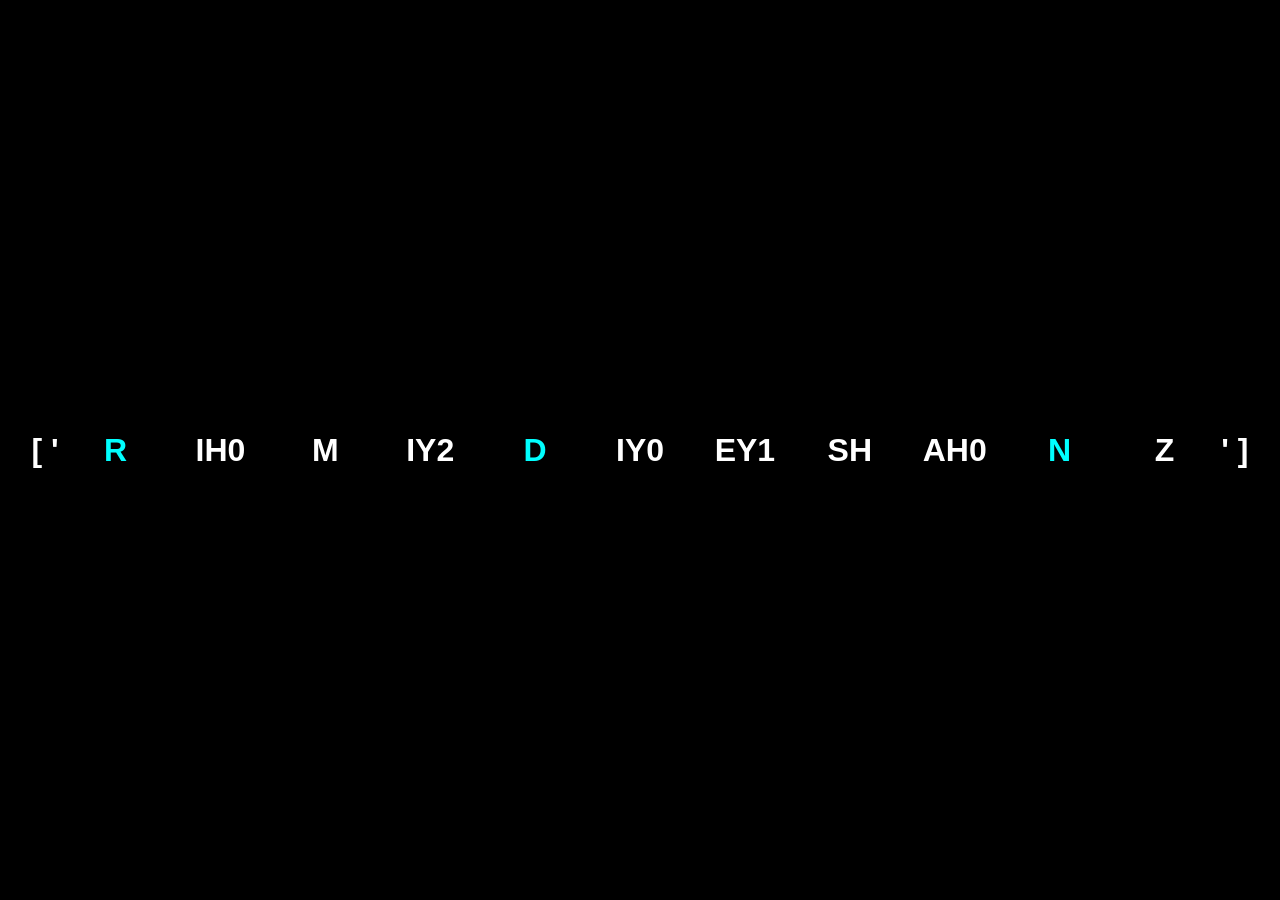
==== index.html @ eecc821e "init" ====
<!doctype html>
<html lang="en">
  <head>
    <meta charset="UTF-8" />
    <meta name="viewport" content="width=device-width, initial-scale=1.0" />
    <title>REMEDIATIONS</title>
    <!-- <link rel="icon" type="image/svg+xml" href="/favicon.svg" /> -->
    <link rel="preconnect" href="https://fonts.googleapis.com" />
    <link rel="preconnect" href="https://fonts.gstatic.com" crossorigin />
    <link
      href="https://fonts.googleapis.com/css2?family=Caudex:ital,wght@0,400;0,700;1,400;1,700&family=Instrument+Serif:ital@0;1&family=Jacquard+12&family=PT+Serif:ital,wght@0,400;0,700;1,400;1,700&display=swap"
      rel="stylesheet"
    />
    <link rel="stylesheet" href="style.css" />
    <style>
      .toggle {
        display: inline-block;
        width: 3em;
        text-align: center;
      }
    </style>
  </head>
  <body>
    <main>
      <h1 id="title"></h1>
    </main>

    <script>
      const phonemeMap = [
        { phoneme: "R", letter: "R" },
        { phoneme: "IH0", letter: "E" },
        { phoneme: "M", letter: "M" },
        { phoneme: "IY2", letter: "E" },
        { phoneme: "D", letter: "D" },
        { phoneme: "IY0", letter: "I" },
        { phoneme: "EY1", letter: "A" },
        { phoneme: "SH", letter: "TI" },
        { phoneme: "AH0", letter: "O" },
        { phoneme: "N", letter: "N" },
        { phoneme: "Z", letter: "S" },
      ];

      document.addEventListener("DOMContentLoaded", function () {
        const h1 = document.querySelector("h1");

        let html = "[ ' ";
        phonemeMap.forEach((item, index) => {
          let toggle = `<span class="toggle" data-index="${index}">${item.phoneme}</span>`;

          if (index === 0) {
            toggle = `<a href="./closecaptions.html">${toggle}</a>`;
          } else if (index === 4) {
            toggle = `<a href="./fragments.html">${toggle}</a>`;
          } else if (index === 9) {
            toggle = `<a href="./metamorphoses.html">${toggle}</a>`;
          }

          html += toggle;
          if (index < phonemeMap.length - 1) html += " ";
        });
        html += " ' ]";

        h1.innerHTML = html;

        const toggles = document.querySelectorAll(".toggle");
        toggles.forEach((el, index) => {
          let isShowingPhoneme = true;
          const delay = index * 200; // Stagger

          setTimeout(() => {
            setInterval(() => {
              const data = phonemeMap[index];
              el.textContent = isShowingPhoneme ? data.letter : data.phoneme;
              isShowingPhoneme = !isShowingPhoneme;
            }, 1500);
          }, delay);
        });
      });
    </script>
  </body>
</html>
---- style.css ----
html {
  font-family: "trade gothic next", sans-serif;
  background-color: black;
  color: white;
  margin: 0;
  padding: 0;
}

body {
  margin: 0;
}

a {
  color: cyan;
  text-decoration: none;
  transition: ease-in-out 0.5s color;
}

a:hover {
  color: red;
}

/* CLOSE CAPTIONS */

main {
  position: relative;
  z-index: 1;
  display: flex;
  flex-direction: column;
  align-items: center;
  justify-content: center;
  width: 100%;
  height: 100vh;
}

canvas {
  position: fixed;
  inset: 0;
  z-index: 0;
  pointer-events: none;
}

.container {
  position: relative;
  z-index: 1;
}

div.circle {
  width: 400px;
  height: 400px;
  border-radius: 50%;
  background-color: white;
  overflow: hidden;
  transition: ease-in-out 1.5s all;
  mix-blend-mode: difference;
  box-shadow: 0 0 200px cyan;
  z-index: 3;
}

div.circle a {
  display: block;
  width: 100%;
  height: 100%;
  border-radius: 50%;
}

div.circle:hover {
  box-shadow: 0 0 200px red;
  background-color: black;
}

div.back {
  position: fixed;
  left: 10px;
  bottom: 10px;
  width: 30px;
  height: 30px;
  border-radius: 50%;
  background-color: black;
  overflow: hidden;
  transition: ease-in-out 1.5s all;
  mix-blend-mode: difference;
  box-shadow: 0 0 20px red;
  z-index: 1;
}

div.back a {
  display: block;
  width: 100%;
  height: 100%;
  border-radius: 50%;
}

div.back:hover {
  background-color: white;
  box-shadow: 0 0 20px cyan;
}

div.eclipse {
  position: fixed;
  width: 300px;
  height: 300px;
  border-radius: 50%;
  background-color: black;
  overflow: hidden;
  transition: ease-in-out 1.5s all;
  mix-blend-mode: difference;
  box-shadow: 0 0 200px red;
  z-index: 1;
}

div.eclipse:hover {
  background-color: white;
  box-shadow: 0 0 200px cyan;
}

div.eclipse.e1 {
  left: 400px;
  bottom: 400px;
  width: 300px;
  height: 300px;
  z-index: 4;
}

div.eclipse.e2 {
  left: 20px;
  top: 40px;
  width: 800px;
  height: 800px;
}

div.eclipse.e3 {
  right: 100px;
  bottom: 40px;
  width: 500px;
  height: 500px;
}

div.eclipse.e4 {
  left: 100px;
  top: 400px;
  width: 1000px;
  height: 1000px;
}

div.eclipse.e5 {
  right: 0px;
  top: 0px;
  width: 500px;
  height: 500px;
}

/* METAMORPHOSES */

div.grid {
  width: 100vw;
  height: 100vh;
  display: flex;
  flex-direction: row;
  flex-wrap: wrap;
  /* gap: 20px; */
  justify-content: center;
  margin: 0;
  box-shadow: inset 0 0 20px white;
}

div.metamorph {
  font-family: "Franklin Gothic Medium", "Arial Narrow", Arial, sans-serif;
  width: 33vw;
  height: 20vh;
  display: flex;
  align-items: center;
  justify-content: center;
  white-space: nowrap;
  font-size: 1em;
  transition: ease-in-out 1.5s all;
  mix-blend-mode: difference;
  background-blend-mode: difference;
  z-index: 3;
}

div.metamorph.g1 {
  color: cyan;
  font-family: "trade gothic next", sans-serif;
  font-size: 1em;
  box-shadow: 0 0 200px red;

  mix-blend-mode: difference;
  background-blend-mode: difference;
}

div.metamorph.g2 {
  color: white;
  font-family: "courier new", sans-serif;
  font-size: 1em;
  box-shadow: 0 0 200px black;

  mix-blend-mode: difference;
  background-blend-mode: difference;
}

div.metamorph.g3 {
  color: red;
  font-family: "Franklin Gothic Medium", "Arial Narrow", Arial, sans-serif;
  font-size: 1em;
  box-shadow: 0 0 200px cyan;

  mix-blend-mode: difference;
  background-blend-mode: difference;
}

div.metamorph:hover {
  scale: 2;
  box-shadow: 0 0 200px white;
}

/* FRAGMENTS */

.fragments-column {
  width: 100%;
  display: flex;
  flex-direction: column;
  gap: 0;
  padding: 0 0;
}

.fragment {
  width: 100%;
  position: relative;
}

.fragment-spacer {
  visibility: visible;
}

.fragment-overlay-layer {
  position: fixed;
  top: 0;
  left: 0;
  width: 100%;
  height: 100vh;
  pointer-events: none;
  z-index: 2;
}

.fragment-overlay {
  position: absolute;
  inset: 0;
  width: 100%;
  mix-blend-mode: difference;
  opacity: 1;
}

.fragment-id {
  display: block;
  width: 100%;
  margin-top: 0;
  color: red;
  margin-bottom: 0.3em;
  padding-bottom: 0.3em;
  background-color: cyan;
  line-height: 1;
  transition: ease-in-out 0.5s all;
  font-family: "Franklin Gothic Medium", "Arial Narrow", Arial, sans-serif;
}

a.numeral {
  display: block;
  color: red;
  width: 100%;
  color: inherit;
  background-color: inherit;
}

a.numerals:hover {
  /* scale: 1.2; */
  color: cyan !important;
  text-shadow: 0 0 30px red;
}

.fragment .poem {
  background-color: white;
  color: black;
  margin: 0;
  width: 100%;
  max-width: 100%;
  box-sizing: border-box;
  white-space: pre;
  overflow-wrap: normal;
  line-height: 1.15;
  tab-size: 4;
  font-family: "Franklin Gothic Medium", "Arial Narrow", Arial, sans-serif;
}

div.fragment-overlay-layer {
  background-blend-mode: difference;
  mix-blend-mode: difference;
}
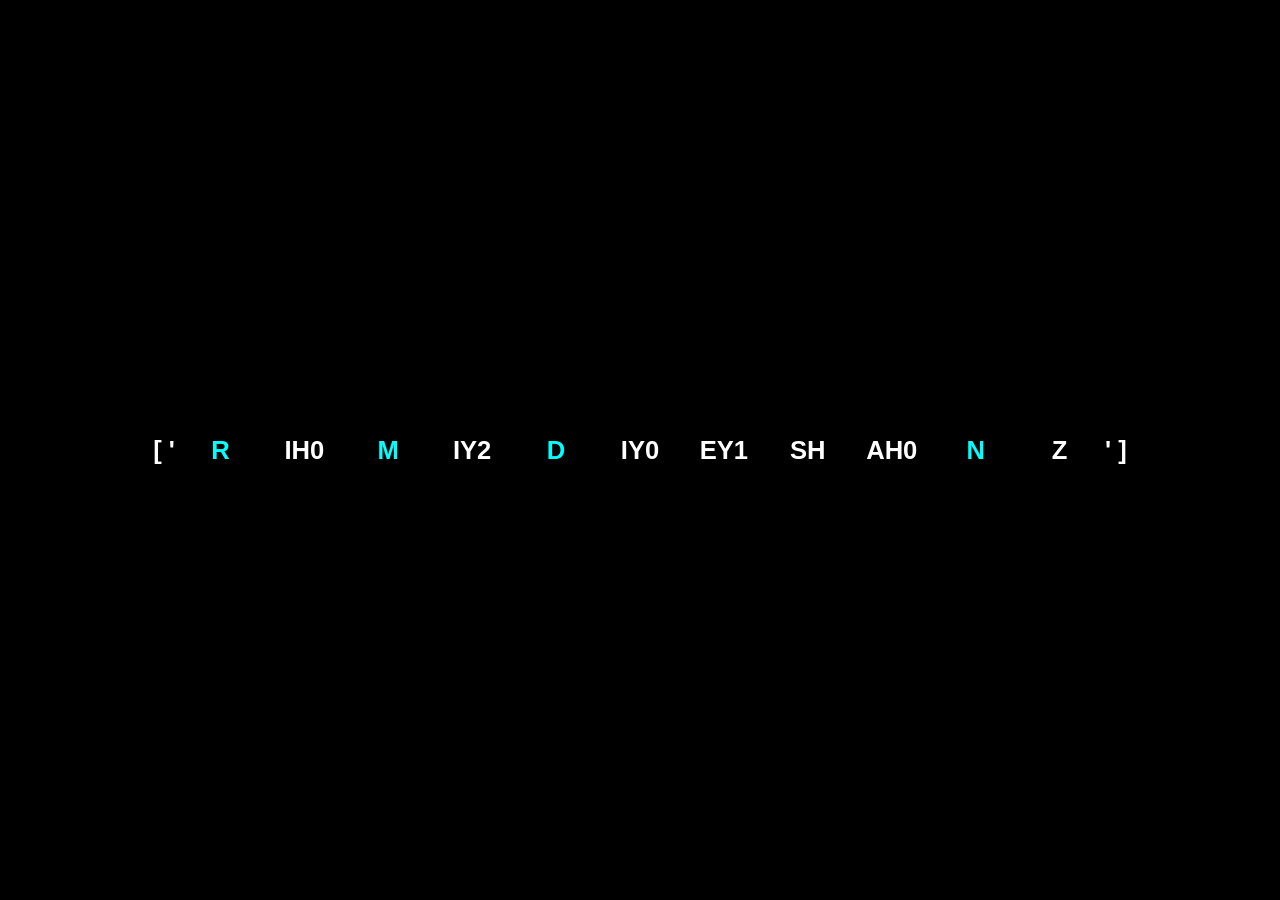
==== commit 0e23ef60: "ET" ====
--- a/index.html
+++ b/index.html
@@ -4,7 +4,7 @@
     <meta charset="UTF-8" />
     <meta name="viewport" content="width=device-width, initial-scale=1.0" />
     <title>REMEDIATIONS</title>
-    <!-- <link rel="icon" type="image/svg+xml" href="/favicon.svg" /> -->
+    <link rel="icon" type="image/svg+xml" href="./favicon.svg" />
     <link rel="preconnect" href="https://fonts.googleapis.com" />
     <link rel="preconnect" href="https://fonts.gstatic.com" crossorigin />
     <link
@@ -49,12 +49,13 @@
 
           if (index === 0) {
             toggle = `<a href="./closecaptions.html">${toggle}</a>`;
+          } else if (index === 2) {
+            toggle = `<a href="./et.html">${toggle}</a>`;
           } else if (index === 4) {
             toggle = `<a href="./fragments.html">${toggle}</a>`;
           } else if (index === 9) {
             toggle = `<a href="./metamorphoses.html">${toggle}</a>`;
           }
-
           html += toggle;
           if (index < phonemeMap.length - 1) html += " ";
         });
--- a/style.css
+++ b/style.css
@@ -14,6 +14,10 @@
   color: cyan;
   text-decoration: none;
   transition: ease-in-out 0.5s color;
+}
+
+h1 {
+  font-size: 2vw;
 }
 
 a:hover {
@@ -264,12 +268,11 @@
   font-family: "Franklin Gothic Medium", "Arial Narrow", Arial, sans-serif;
 }
 
-a.numeral {
-  display: block;
-  color: red;
-  width: 100%;
+a.numerals {
+  display: inline-block;
   color: inherit;
-  background-color: inherit;
+  background-color: transparent;
+  text-decoration: none;
 }
 
 a.numerals:hover {
